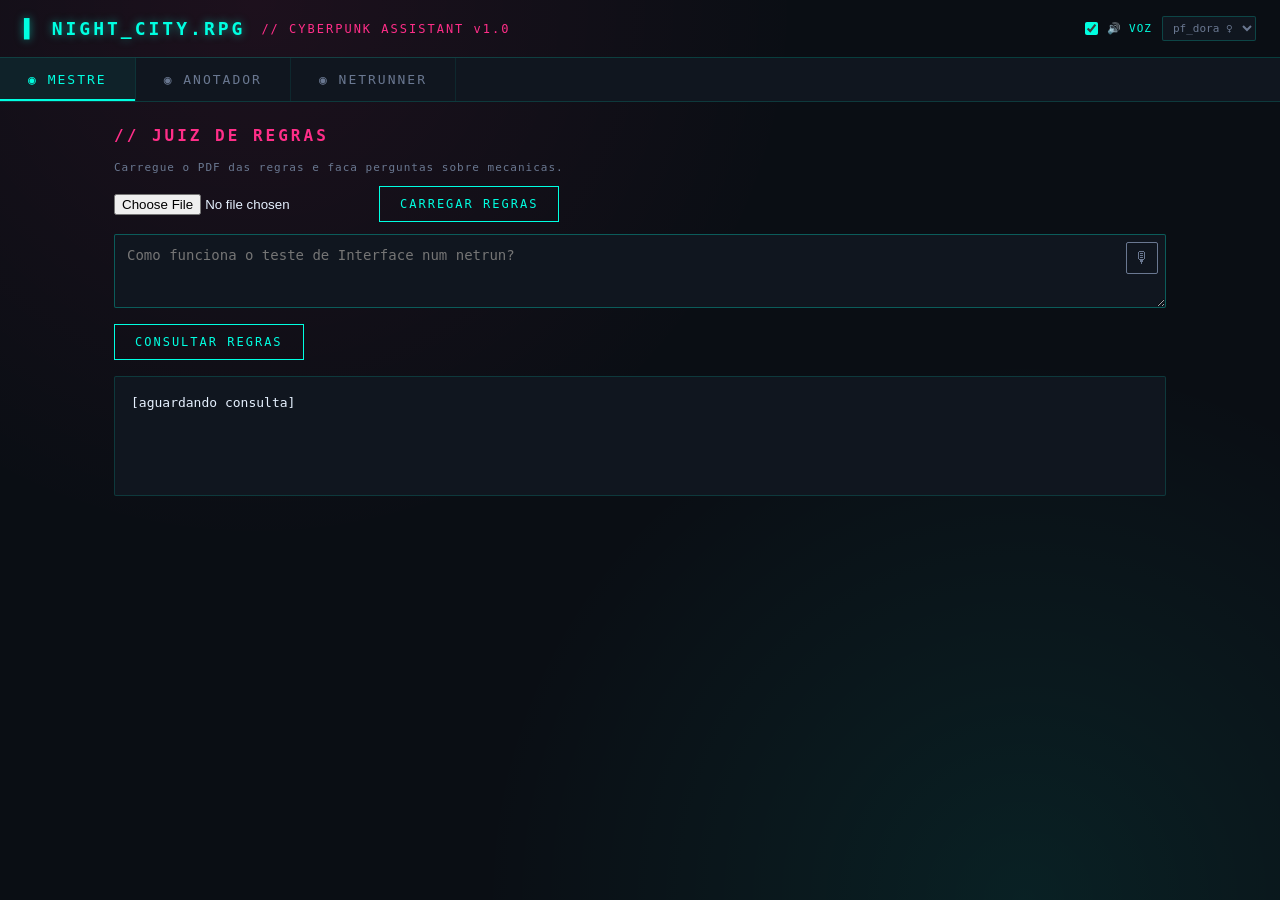
==== templates/index.html @ 0f334799 "first commit" ====
<!DOCTYPE html>
<html lang="pt-br">
<head>
  <meta charset="UTF-8" />
  <meta name="viewport" content="width=device-width, initial-scale=1" />
  <title>NIGHT CITY // RPG ASSISTANT</title>
  <link rel="stylesheet" href="/static/css/style.css" />
</head>
<body>

<header>
  <h1>▌ NIGHT_CITY.RPG</h1>
  <span class="tag">// CYBERPUNK ASSISTANT v1.0</span>
  <div class="tts-controls">
    <label class="tts-toggle" title="Ativar/desativar síntese de voz">
      <input type="checkbox" id="tts-enabled" checked />
      <span>🔊 VOZ</span>
    </label>
    <select id="tts-voice" class="tts-select">
      <option value="pf_dora">pf_dora ♀</option>
      <option value="pm_alex">pm_alex ♂</option>
    </select>
  </div>
</header>

<div class="tabs">
  <button class="tab active" data-panel="mestre">◉ Mestre</button>
  <button class="tab" data-panel="anotador">◉ Anotador</button>
  <button class="tab" data-panel="netrunner">◉ Netrunner</button>
</div>

<main>

  <!-- MESTRE -->
  <section class="panel active" id="panel-mestre">
    <h2>// Juiz de Regras</h2>
    <p class="status">Carregue o PDF das regras e faca perguntas sobre mecanicas.</p>

    <div class="row">
      <input type="file" id="pdf-input" accept="application/pdf" />
      <button class="cta" onclick="uploadPDF()">Carregar Regras</button>
      <span id="pdf-status" class="status"></span>
    </div>

    <div class="input-wrapper">
      <textarea id="pergunta-mestre" rows="3"
        placeholder="Como funciona o teste de Interface num netrun?"></textarea>
      <button class="mic-btn" title="Gravar voz" onclick="toggleMic('pergunta-mestre', this)">🎙</button>
    </div>
    <div class="row">
      <button class="cta" onclick="perguntarMestre()">Consultar Regras</button>
    </div>
    <div class="log" id="log-mestre">[aguardando consulta]</div>
  </section>

  <!-- ANOTADOR -->
  <section class="panel" id="panel-anotador">
    <h2>// Escriba Digital</h2>
    <p class="status">Descreva o que os jogadores fizeram. O sistema extrai itens, locais, NPCs e eventos em JSON.</p>

    <div class="input-wrapper">
      <textarea id="desc-anotador" rows="4"
        placeholder="O grupo entrou no bar Afterlife e encontrou o fixer Rogue..."></textarea>
      <button class="mic-btn" title="Gravar voz" onclick="toggleMic('desc-anotador', this)">🎙</button>
    </div>
    <div class="row">
      <button class="cta" onclick="anotar()">Extrair & Salvar</button>
      <button class="cta danger" onclick="limparMemoria()">Zerar Memoria</button>
      <button class="cta pink" onclick="carregarMemoria()">Atualizar Lista</button>
    </div>
    <div class="log" id="log-anotador">[nenhuma anotacao enviada]</div>

    <div id="memoria-display"></div>
  </section>

  <!-- NETRUNNER -->
  <section class="panel" id="panel-netrunner">
    <h2>// ICE-9 // Netrunner-IA</h2>
    <p class="status">Descreva a situacao e deixe a IA jogar como netrunner da equipe. Ela consulta a memoria da campanha.</p>

    <div class="chat" id="chat-netrunner">
      <div class="msg model"><span class="who">ICE-9</span>> Conexao estabelecida. Aguardando briefing.</div>
    </div>

    <div class="input-wrapper">
      <textarea id="msg-netrunner" rows="2"
        placeholder="Mestre descreve: voce chegou na porta do servidor da Arasaka..."></textarea>
      <button class="mic-btn" title="Gravar voz" onclick="toggleMic('msg-netrunner', this)">🎙</button>
    </div>
    <div class="row">
      <button class="cta pink" onclick="falarNetrunner()">Transmitir</button>
      <button class="cta" onclick="limparChat()">Reset Sessao</button>
    </div>
  </section>

</main>

<script src="/static/js/main.js"></script>
</body>
</html>
---- static/css/style.css ----
:root {
  --bg: #0a0e14;
  --bg2: #10161f;
  --fg: #e6f1ff;
  --dim: #6a7891;
  --accent: #00ffe1;
  --accent2: #ff2e88;
  --accent3: #ffd400;
  --danger: #ff4d4d;
  --mono: "JetBrains Mono", "Fira Code", Consolas, monospace;
}

* { box-sizing: border-box; }

body {
  margin: 0;
  background:
    radial-gradient(circle at 20% 0%, rgba(255,46,136,.08), transparent 40%),
    radial-gradient(circle at 80% 100%, rgba(0,255,225,.08), transparent 40%),
    var(--bg);
  color: var(--fg);
  font-family: var(--mono);
  min-height: 100vh;
}

header {
  padding: 16px 24px;
  border-bottom: 1px solid rgba(0,255,225,.2);
  display: flex;
  align-items: center;
  gap: 16px;
}

.tts-controls {
  margin-left: auto;
  display: flex;
  align-items: center;
  gap: 10px;
}

.tts-toggle {
  display: flex;
  align-items: center;
  gap: 6px;
  cursor: pointer;
  color: var(--dim);
  font-size: 11px;
  letter-spacing: 1px;
  user-select: none;
}

.tts-toggle input { accent-color: var(--accent); }

.tts-toggle:has(input:checked) { color: var(--accent); }

.tts-select {
  background: var(--bg2);
  color: var(--dim);
  border: 1px solid rgba(0,255,225,.2);
  font-family: var(--mono);
  font-size: 11px;
  padding: 4px 6px;
  border-radius: 2px;
  cursor: pointer;
}

.tts-select:focus { outline: none; border-color: var(--accent); }

header h1 {
  margin: 0;
  font-size: 18px;
  letter-spacing: 3px;
  color: var(--accent);
  text-shadow: 0 0 8px rgba(0,255,225,.5);
}

header .tag {
  color: var(--accent2);
  font-size: 12px;
  letter-spacing: 2px;
}

.tabs {
  display: flex;
  border-bottom: 1px solid rgba(0,255,225,.15);
  background: var(--bg2);
}

.tab {
  padding: 14px 28px;
  cursor: pointer;
  border: none;
  background: transparent;
  color: var(--dim);
  font-family: var(--mono);
  font-size: 13px;
  letter-spacing: 2px;
  text-transform: uppercase;
  border-right: 1px solid rgba(0,255,225,.08);
  transition: all .2s;
}

.tab:hover { color: var(--fg); }

.tab.active {
  color: var(--accent);
  background: rgba(0,255,225,.05);
  box-shadow: inset 0 -2px 0 var(--accent);
}

main { padding: 24px; max-width: 1100px; margin: 0 auto; }

.panel { display: none; }
.panel.active { display: block; }

h2 {
  color: var(--accent2);
  font-size: 16px;
  letter-spacing: 3px;
  text-transform: uppercase;
  margin: 0 0 16px;
}

textarea, input[type="text"] {
  width: 100%;
  background: var(--bg2);
  color: var(--fg);
  border: 1px solid rgba(0,255,225,.3);
  padding: 12px;
  font-family: var(--mono);
  font-size: 14px;
  border-radius: 2px;
  resize: vertical;
}

textarea:focus, input:focus {
  outline: none;
  border-color: var(--accent);
  box-shadow: 0 0 8px rgba(0,255,225,.3);
}

button.cta {
  background: transparent;
  color: var(--accent);
  border: 1px solid var(--accent);
  padding: 10px 20px;
  font-family: var(--mono);
  cursor: pointer;
  letter-spacing: 2px;
  text-transform: uppercase;
  font-size: 12px;
  transition: all .2s;
}

button.cta:hover {
  background: var(--accent);
  color: var(--bg);
  box-shadow: 0 0 12px var(--accent);
}

button.cta.danger {
  color: var(--danger);
  border-color: var(--danger);
}

button.cta.danger:hover {
  background: var(--danger);
  color: var(--bg);
  box-shadow: 0 0 12px var(--danger);
}

button.cta.pink {
  color: var(--accent2);
  border-color: var(--accent2);
}

button.cta.pink:hover {
  background: var(--accent2);
  color: var(--bg);
  box-shadow: 0 0 12px var(--accent2);
}

.row { display: flex; gap: 12px; align-items: center; margin: 12px 0; flex-wrap: wrap; }

.log {
  background: var(--bg2);
  border: 1px solid rgba(0,255,225,.15);
  padding: 16px;
  margin-top: 16px;
  min-height: 120px;
  white-space: pre-wrap;
  font-size: 13px;
  line-height: 1.6;
  border-radius: 2px;
}

.log .user { color: var(--accent3); }
.log .bot { color: var(--accent); }

.status {
  font-size: 11px;
  color: var(--dim);
  letter-spacing: 1px;
}

.status.ok { color: var(--accent); }
.status.err { color: var(--danger); }

.grid {
  display: grid;
  grid-template-columns: repeat(auto-fit, minmax(240px, 1fr));
  gap: 12px;
  margin-top: 16px;
}

.card {
  background: var(--bg2);
  border: 1px solid rgba(0,255,225,.15);
  border-left: 3px solid var(--accent);
  padding: 12px;
  font-size: 12px;
}

.card.locais { border-left-color: var(--accent2); }
.card.personagens { border-left-color: var(--accent3); }
.card.eventos { border-left-color: #a0f0ff; }

.card h4 {
  margin: 0 0 6px;
  color: var(--fg);
  font-size: 13px;
}

.card .meta { color: var(--dim); font-size: 11px; margin-bottom: 4px; }
.card .tags { margin-top: 6px; }

.tag-pill {
  display: inline-block;
  padding: 2px 6px;
  background: rgba(0,255,225,.1);
  color: var(--accent);
  font-size: 10px;
  margin-right: 4px;
  border-radius: 2px;
}

.section-title {
  color: var(--accent2);
  font-size: 12px;
  letter-spacing: 2px;
  margin: 20px 0 8px;
  text-transform: uppercase;
}

.chat {
  background: var(--bg2);
  border: 1px solid rgba(255,46,136,.2);
  padding: 12px;
  max-height: 400px;
  overflow-y: auto;
  margin: 12px 0;
}

.chat .msg { margin: 8px 0; font-size: 13px; line-height: 1.5; }
.chat .msg.user { color: var(--accent3); }
.chat .msg.model { color: var(--accent); }

.chat .msg .who {
  font-size: 10px;
  letter-spacing: 2px;
  opacity: .7;
  display: block;
  margin-bottom: 2px;
}

.spin::after {
  content: '_';
  animation: blink 1s steps(2) infinite;
}

@keyframes blink { 50% { opacity: 0; } }

/* Botão de play TTS inline */
.tts-play-btn {
  background: transparent;
  border: none;
  cursor: pointer;
  font-size: 14px;
  padding: 0 4px;
  opacity: 0.5;
  transition: opacity .15s, transform .15s;
  vertical-align: middle;
  line-height: 1;
}
.tts-play-btn:hover { opacity: 1; transform: scale(1.2); }
.tts-play-btn.playing { opacity: 1; animation: tts-pulse .6s ease-in-out infinite alternate; }
@keyframes tts-pulse { from { transform: scale(1); } to { transform: scale(1.3); } }

/* Cabeçalho de resposta do modelo (Mestre / Anotador) */
.response-hdr {
  display: flex;
  align-items: center;
  gap: 6px;
  margin-top: 16px;
  margin-bottom: 4px;
}
.response-hdr .who-label {
  font-size: 10px;
  letter-spacing: 2px;
  color: var(--accent);
  opacity: .7;
}

/* Microfone */
.input-wrapper {
  position: relative;
  width: 100%;
}

.input-wrapper textarea {
  padding-right: 48px;
}

.mic-btn {
  position: absolute;
  top: 8px;
  right: 8px;
  background: transparent;
  border: 1px solid var(--dim);
  color: var(--dim);
  width: 32px;
  height: 32px;
  border-radius: 2px;
  cursor: pointer;
  font-size: 16px;
  display: flex;
  align-items: center;
  justify-content: center;
  transition: all .2s;
  padding: 0;
}

.mic-btn:hover {
  border-color: var(--accent);
  color: var(--accent);
}

.mic-btn.recording {
  border-color: var(--danger);
  color: var(--danger);
  animation: pulse-mic .8s ease-in-out infinite;
}

.mic-btn.processing {
  border-color: var(--accent3);
  color: var(--accent3);
  cursor: not-allowed;
}

@keyframes pulse-mic {
  0%, 100% { box-shadow: 0 0 0 0 rgba(255,77,77,.4); }
  50%       { box-shadow: 0 0 0 6px rgba(255,77,77,0); }
}
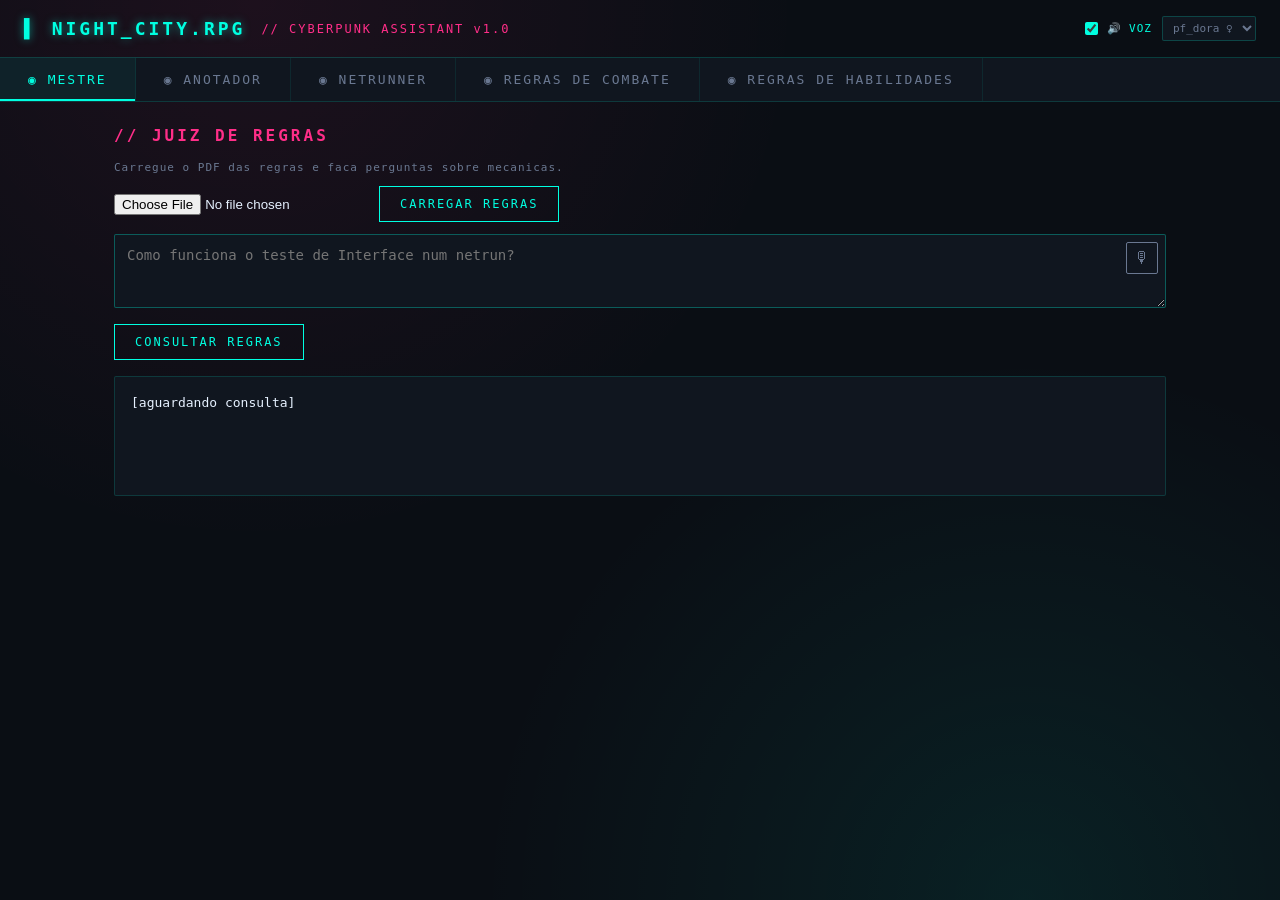
==== commit 802c4672: "integração" ====
--- a/templates/index.html
+++ b/templates/index.html
@@ -27,9 +27,21 @@
   <button class="tab active" data-panel="mestre">◉ Mestre</button>
   <button class="tab" data-panel="anotador">◉ Anotador</button>
   <button class="tab" data-panel="netrunner">◉ Netrunner</button>
+  <button class="tab" data-panel="regras-combate">◉ Regras de Combate</button>
+  <button class="tab" data-panel="regras-habilidades">◉ Regras de Habilidades</button>
 </div>
 
 <main>
+
+  <!-- REGRAS DE COMBATE -->
+  <section class="panel" id="panel-regras-combate">
+    <iframe src="/regras-combate" width="100%" height="800px" style="border: none; border-radius: 4px;"></iframe>
+  </section>
+
+  <!-- REGRAS DE HABILIDADES -->
+  <section class="panel" id="panel-regras-habilidades">
+    <iframe src="/regras-habilidades" width="100%" height="800px" style="border: none; border-radius: 4px;"></iframe>
+  </section>
 
   <!-- MESTRE -->
   <section class="panel active" id="panel-mestre">
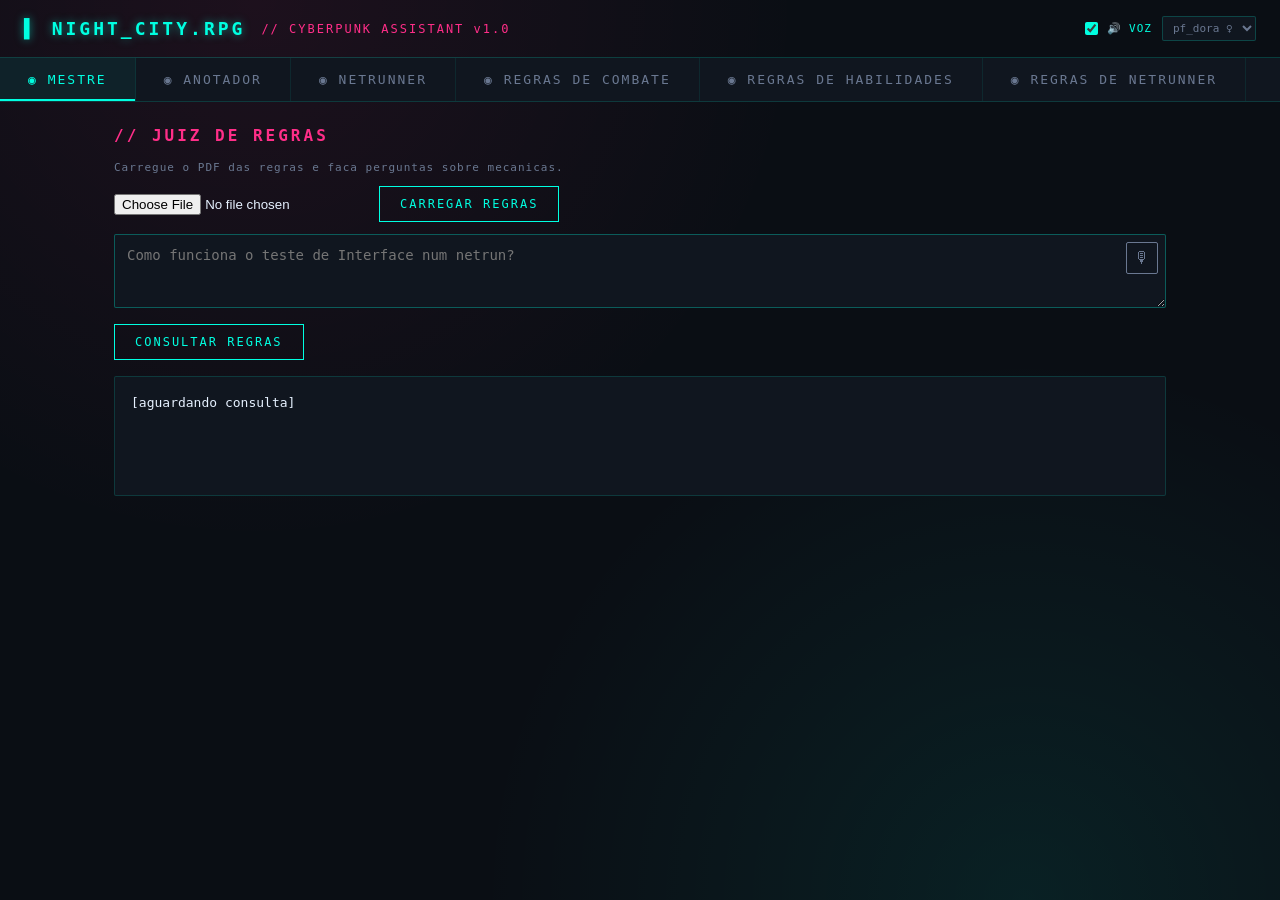
==== commit 0ec3d884: "Add Netrunner rules page and update index with new tab" ====
--- a/templates/index.html
+++ b/templates/index.html
@@ -29,6 +29,7 @@
   <button class="tab" data-panel="netrunner">◉ Netrunner</button>
   <button class="tab" data-panel="regras-combate">◉ Regras de Combate</button>
   <button class="tab" data-panel="regras-habilidades">◉ Regras de Habilidades</button>
+  <button class="tab" data-panel="regras-netrunner">◉ Regras de Netrunner</button>
 </div>
 
 <main>
